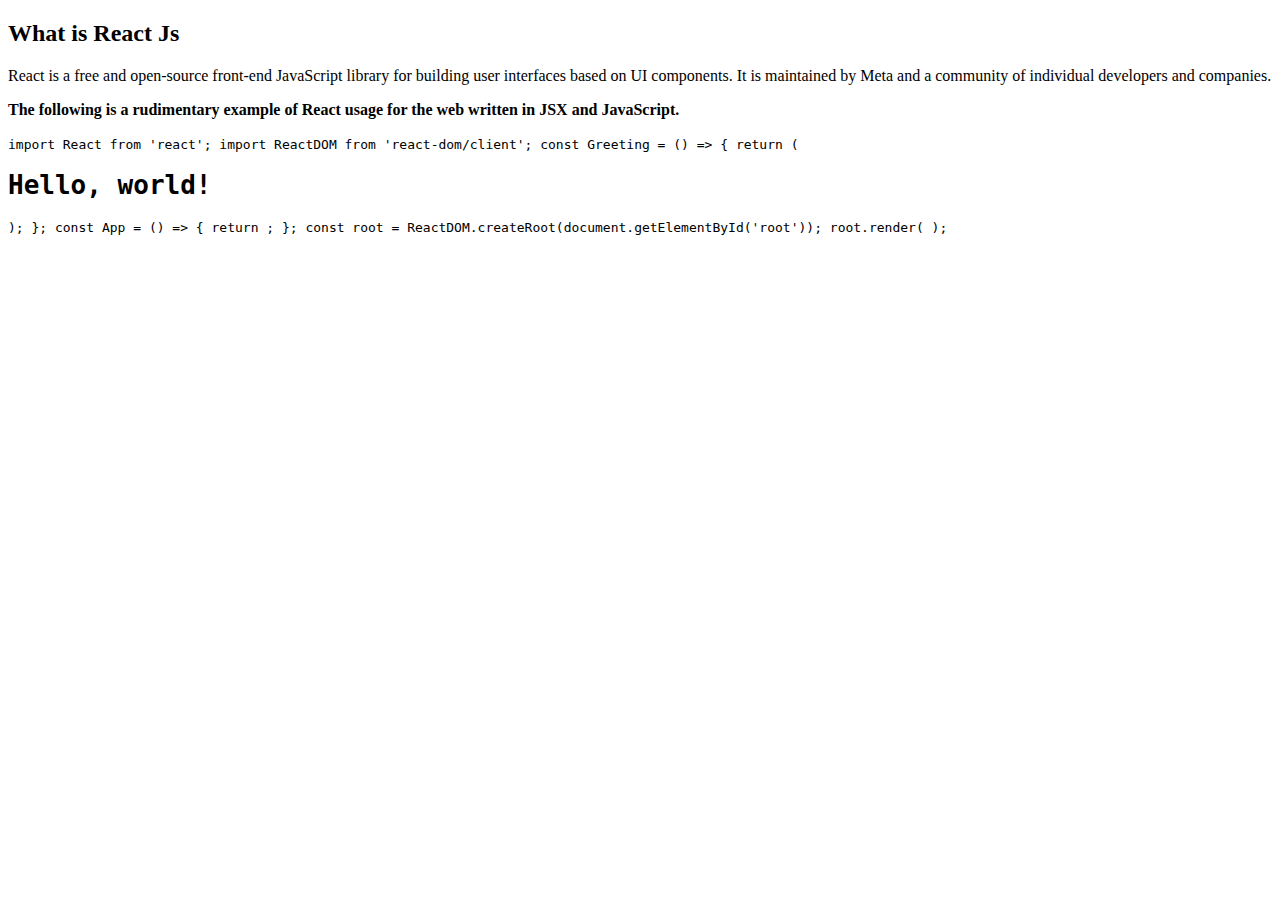
==== add.html @ 5de21ae3 "Added Information about React Js" ====
<!DOCTYPE html>
<html lang="en">
<head>
    <meta charset="UTF-8">
    <meta http-equiv="X-UA-Compatible" content="IE=edge">
    <meta name="viewport" content="width=device-width, initial-scale=1.0">
    <title>Document</title>
</head>
<body>
    <h2>What is React Js</h2>
    <p>React is a free and open-source front-end JavaScript library for building user interfaces based on UI components. It is maintained by Meta and a community of individual developers and companies.</p>
    <p><strong>The following is a rudimentary example of React usage for the web written in JSX and JavaScript.</strong></p>
    <p>
        <code>import React from 'react';
            import ReactDOM from 'react-dom/client';
            
            const Greeting = () => {
                return (
                    <div className="hello-world">
                        <h1>Hello, world!</h1>
                    </div>
                );
            };
            
            const App = () => {
                return <Greeting />;
            };
            
            const root = ReactDOM.createRoot(document.getElementById('root'));
            
            root.render(
                <React.StrictMode>
                    <App />
                </React.StrictMode>
            );
        </code>
    </p>
</body>
</html>
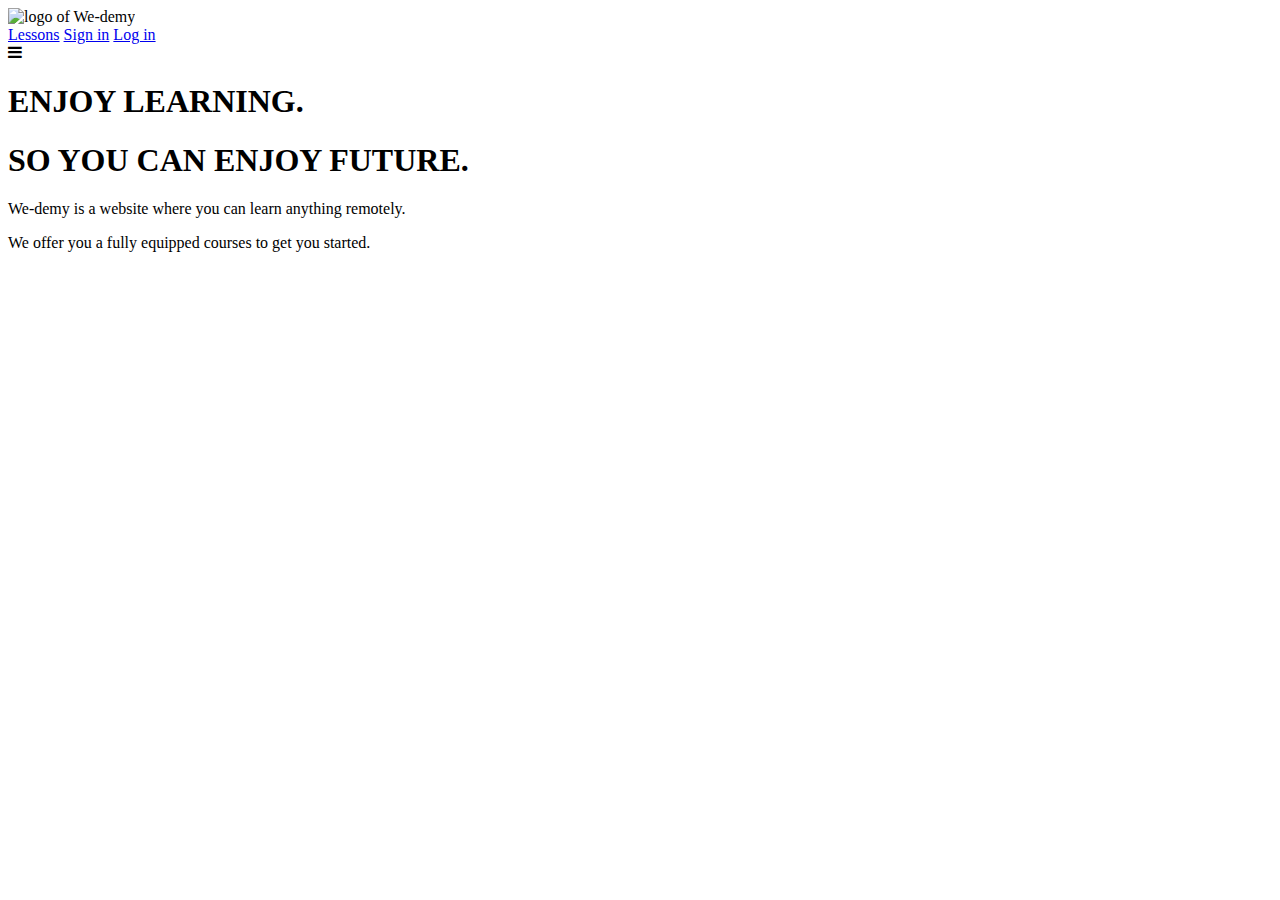
==== commit 20ab25bd: "Update add.html" ====
--- a/add.html
+++ b/add.html
@@ -1,39 +1,34 @@
 <!DOCTYPE html>
-<html lang="en">
-<head>
-    <meta charset="UTF-8">
-    <meta http-equiv="X-UA-Compatible" content="IE=edge">
+<html>
+  <head>
+    <meta charset="utf-8">
     <meta name="viewport" content="width=device-width, initial-scale=1.0">
-    <title>Document</title>
-</head>
-<body>
-    <h2>What is React Js</h2>
-    <p>React is a free and open-source front-end JavaScript library for building user interfaces based on UI components. It is maintained by Meta and a community of individual developers and companies.</p>
-    <p><strong>The following is a rudimentary example of React usage for the web written in JSX and JavaScript.</strong></p>
-    <p>
-        <code>import React from 'react';
-            import ReactDOM from 'react-dom/client';
-            
-            const Greeting = () => {
-                return (
-                    <div className="hello-world">
-                        <h1>Hello, world!</h1>
-                    </div>
-                );
-            };
-            
-            const App = () => {
-                return <Greeting />;
-            };
-            
-            const root = ReactDOM.createRoot(document.getElementById('root'));
-            
-            root.render(
-                <React.StrictMode>
-                    <App />
-                </React.StrictMode>
-            );
-        </code>
-    </p>
-</body>
-</html>+    <title>We-demy</title>
+    <link rel="stylesheet" href="homepage.css">
+    <link rel="stylesheet" href="//maxcdn.bootstrapcdn.com/font-awesome/4.5.0/css/font-awesome.min.css">
+  </head>
+  <body>
+    <header>
+      <div class="container">
+        <div class="header-left">
+          <img src="" alt="logo of We-demy" width="100px" height="66px" >
+        </div>
+        <div class="header-right">
+          <a class="nav-links" href="#">Lessons</a>
+          <a class="nav-links" href="#">Sign in</a>
+          <a class="nav-links login" href="#">Log in</a>
+        </div>
+        <span class="fa fa-bars menu-icon"></span>
+      </div>
+    </header>
+    <div class="top-wrapper">
+      <div class="container">
+        <h1>ENJOY LEARNING.</h1>
+        <h1>SO YOU CAN ENJOY FUTURE.</h1>
+        <p>We-demy is a website where you can learn anything remotely.</p>
+        <p>We offer you a fully equipped courses to get you started.</p>
+        <div class="btn-wrapper">
+          <!sign-up buttons come here>
+        </div>
+      </div>
+    </div>
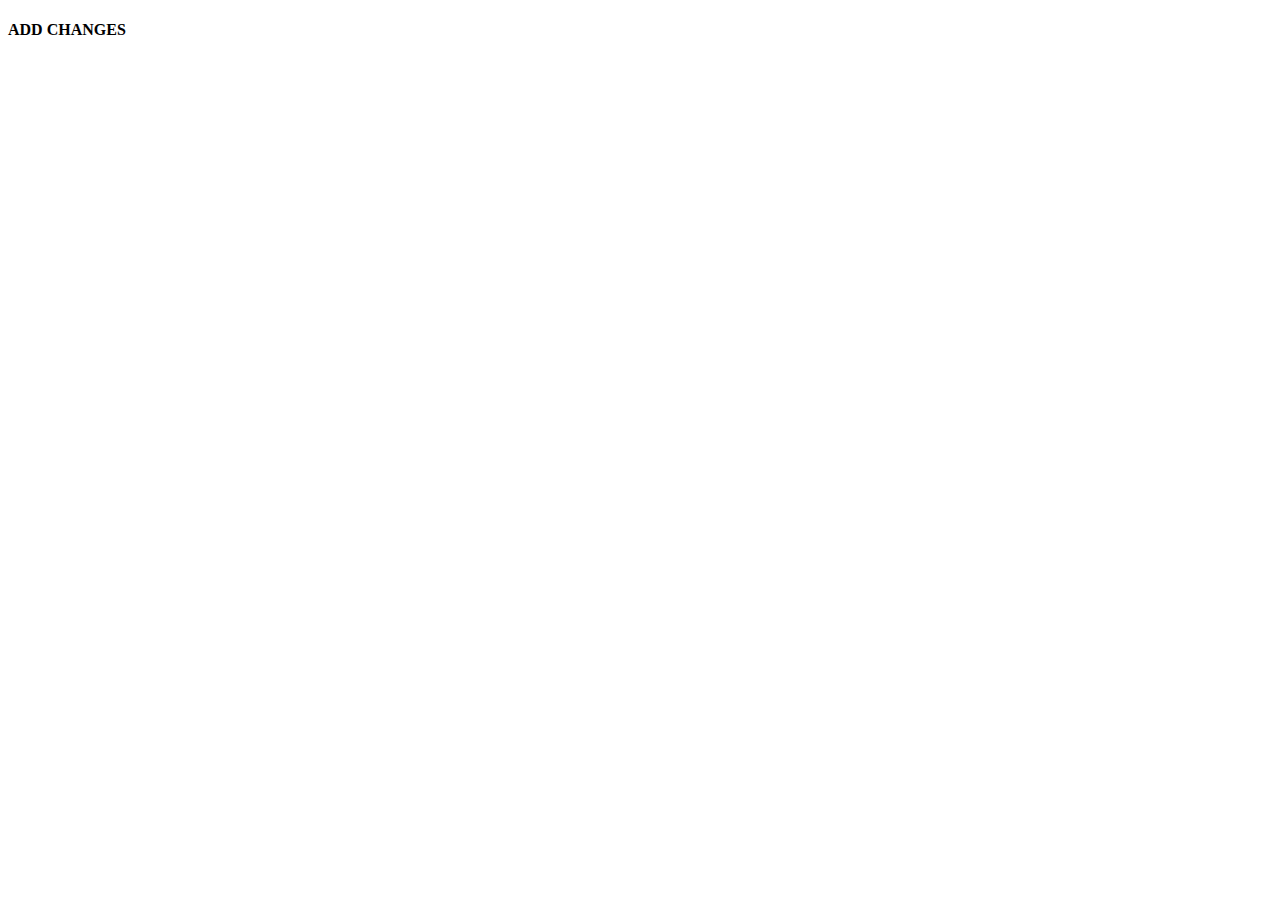
==== commit 9ce02892: "Update add.html" ====
--- a/add.html
+++ b/add.html
@@ -1,34 +1,12 @@
 <!DOCTYPE html>
-<html>
-  <head>
-    <meta charset="utf-8">
+<html lang="en">
+<head>
+    <meta charset="UTF-8">
+    <meta http-equiv="X-UA-Compatible" content="IE=edge">
     <meta name="viewport" content="width=device-width, initial-scale=1.0">
-    <title>We-demy</title>
-    <link rel="stylesheet" href="homepage.css">
-    <link rel="stylesheet" href="//maxcdn.bootstrapcdn.com/font-awesome/4.5.0/css/font-awesome.min.css">
-  </head>
-  <body>
-    <header>
-      <div class="container">
-        <div class="header-left">
-          <img src="" alt="logo of We-demy" width="100px" height="66px" >
-        </div>
-        <div class="header-right">
-          <a class="nav-links" href="#">Lessons</a>
-          <a class="nav-links" href="#">Sign in</a>
-          <a class="nav-links login" href="#">Log in</a>
-        </div>
-        <span class="fa fa-bars menu-icon"></span>
-      </div>
-    </header>
-    <div class="top-wrapper">
-      <div class="container">
-        <h1>ENJOY LEARNING.</h1>
-        <h1>SO YOU CAN ENJOY FUTURE.</h1>
-        <p>We-demy is a website where you can learn anything remotely.</p>
-        <p>We offer you a fully equipped courses to get you started.</p>
-        <div class="btn-wrapper">
-          <!sign-up buttons come here>
-        </div>
-      </div>
-    </div>
+    <title>Document</title>
+</head>
+<body>
+    <h4>ADD CHANGES</h4>
+</body>
+</html>
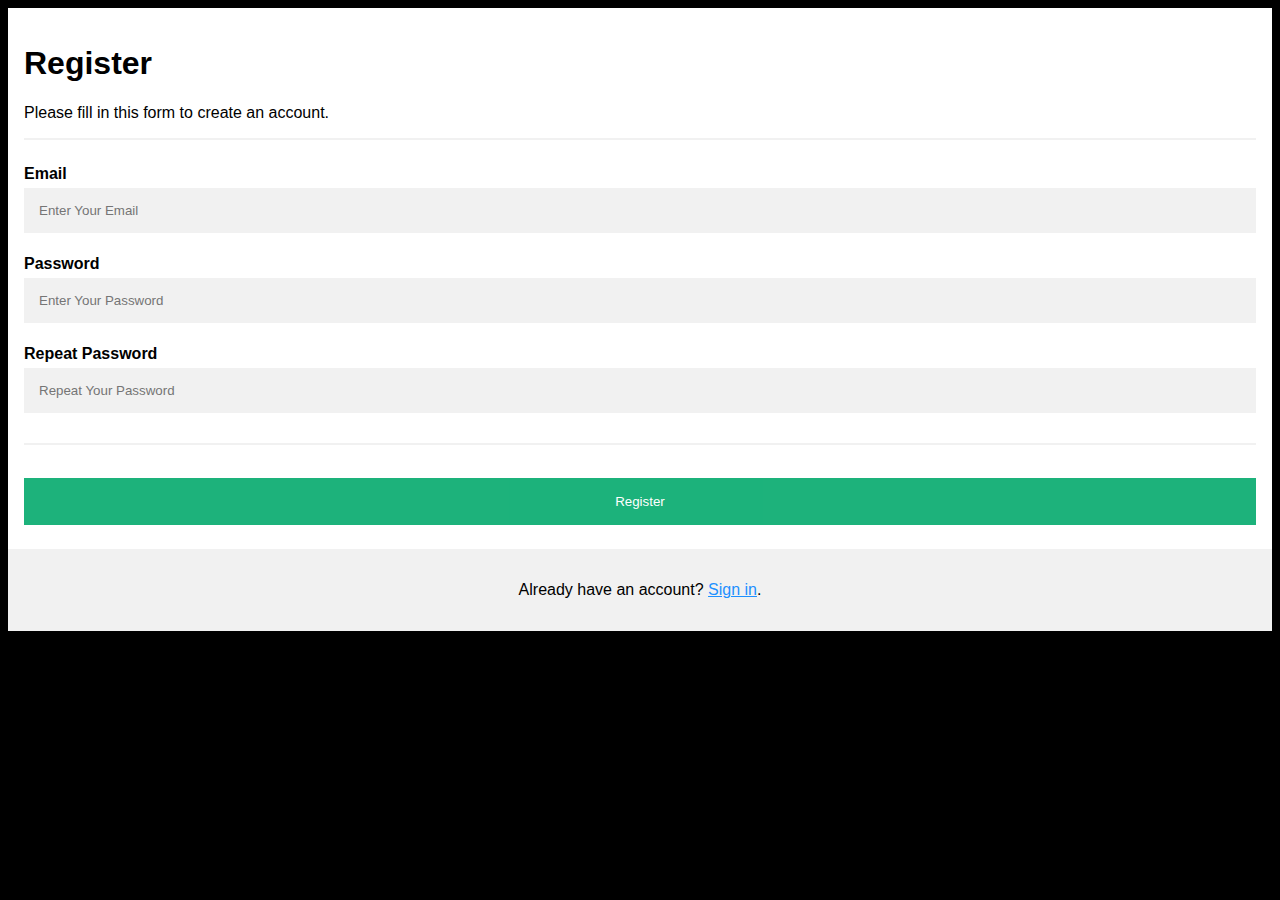
==== commit 00c4597a: "Merge 7b4ea8eb25cb9275c6f8f22344828d1ae2f98759 into 0755d819161ddc8186816af18c7dc080170edc32" ====
--- a/add.html
+++ b/add.html
@@ -1,12 +1,91 @@
 <!DOCTYPE html>
-<html lang="en">
+<html>
 <head>
-    <meta charset="UTF-8">
-    <meta http-equiv="X-UA-Compatible" content="IE=edge">
-    <meta name="viewport" content="width=device-width, initial-scale=1.0">
-    <title>Document</title>
+<meta name="viewport" content="width=device-width, initial-scale=1">
+<style>
+body {
+  font-family: Arial, Helvetica, sans-serif;
+  background-color: black;
+}
+
+* {
+  box-sizing: border-box;
+}
+
+.container {
+  padding: 16px;
+  background-color: white;
+}
+
+input[type=text], input[type=password] {
+  width: 100%;
+  padding: 15px;
+  margin: 5px 0 22px 0;
+  display: inline-block;
+  border: none;
+  background: #f1f1f1;
+}
+
+input[type=text]:focus, input[type=password]:focus {
+  background-color: #ddd;
+  outline: none;
+}
+
+hr {
+  border: 1px solid #f1f1f1;
+  margin-bottom: 25px;
+}
+
+.registerbtn {
+  background-color: #04AA6D;
+  color: white;
+  padding: 16px 20px;
+  margin: 8px 0;
+  border: none;
+  cursor: pointer;
+  width: 100%;
+  opacity: 0.9;
+}
+
+.registerbtn:hover {
+  opacity: 1;
+}
+
+a {
+  color: dodgerblue;
+}
+
+.signin {
+  background-color: #f1f1f1;
+  text-align: center;
+}
+</style>
 </head>
 <body>
-    <h4>ADD CHANGES</h4>
+
+<form action="/action_page.php">
+  <div class="container">
+    <h1>Register</h1>
+    <p>Please fill in this form to create an account.</p>
+    <hr>
+
+    <label for="email"><b>Email</b></label>
+    <input type="text" placeholder="Enter Your Email" name="email" id="email" required>
+
+    <label for="psw"><b>Password</b></label>
+    <input type="password" placeholder="Enter Your Password" name="psw" id="psw" required>
+
+    <label for="psw-repeat"><b>Repeat Password</b></label>
+    <input type="password" placeholder="Repeat Your Password" name="psw-repeat" id="psw-repeat" required>
+    <hr>
+
+    <button type="submit" class="registerbtn">Register</button>
+  </div>
+  
+  <div class="container signin">
+    <p>Already have an account? <a href="#">Sign in</a>.</p>
+  </div>
+</form>
+
 </body>
 </html>
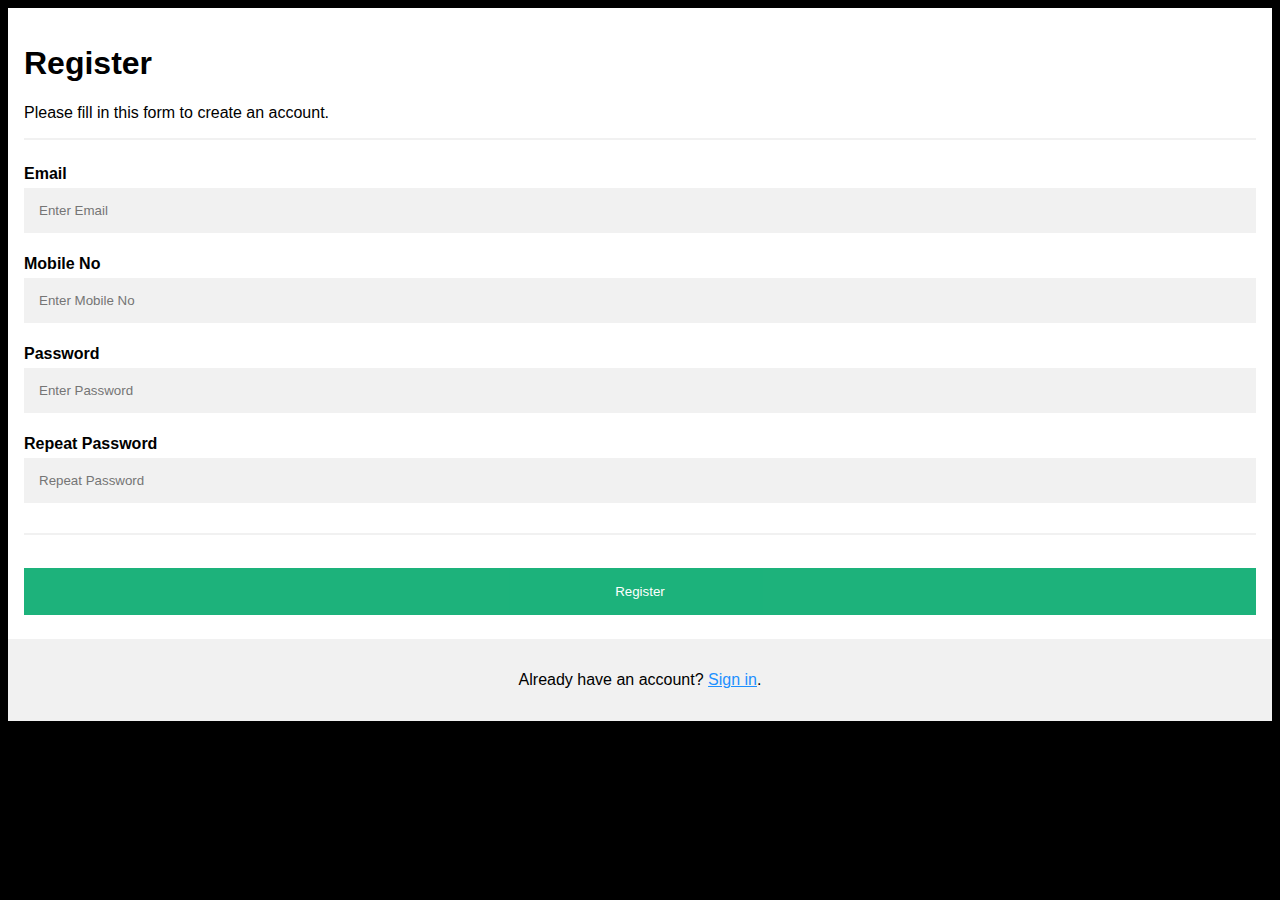
==== commit 1a1bf4ee: "Adding mobile no in registration portal" ====
--- a/add.html
+++ b/add.html
@@ -69,14 +69,17 @@
     <p>Please fill in this form to create an account.</p>
     <hr>
 
-    <label for="email"><b>Email</b></label>
-    <input type="text" placeholder="Enter Your Email" name="email" id="email" required>
+      <label for="email"><b>Email</b></label>
+      <input type="text" placeholder="Enter Email" name="email" id="email" required>
 
-    <label for="psw"><b>Password</b></label>
-    <input type="password" placeholder="Enter Your Password" name="psw" id="psw" required>
+      <label for="email"><b>Mobile No</b></label>
+      <input type="text" placeholder="Enter Mobile No" name="Mobile No" id="Mobile No" required>
 
-    <label for="psw-repeat"><b>Repeat Password</b></label>
-    <input type="password" placeholder="Repeat Your Password" name="psw-repeat" id="psw-repeat" required>
+      <label for="psw"><b>Password</b></label>
+      <input type="password" placeholder="Enter Password" name="psw" id="psw" required>
+
+      <label for="psw-repeat"><b>Repeat Password</b></label>
+      <input type="password" placeholder="Repeat Password" name="psw-repeat" id="psw-repeat" required>
     <hr>
 
     <button type="submit" class="registerbtn">Register</button>
@@ -88,4 +91,4 @@
 </form>
 
 </body>
-</html>
+</html>